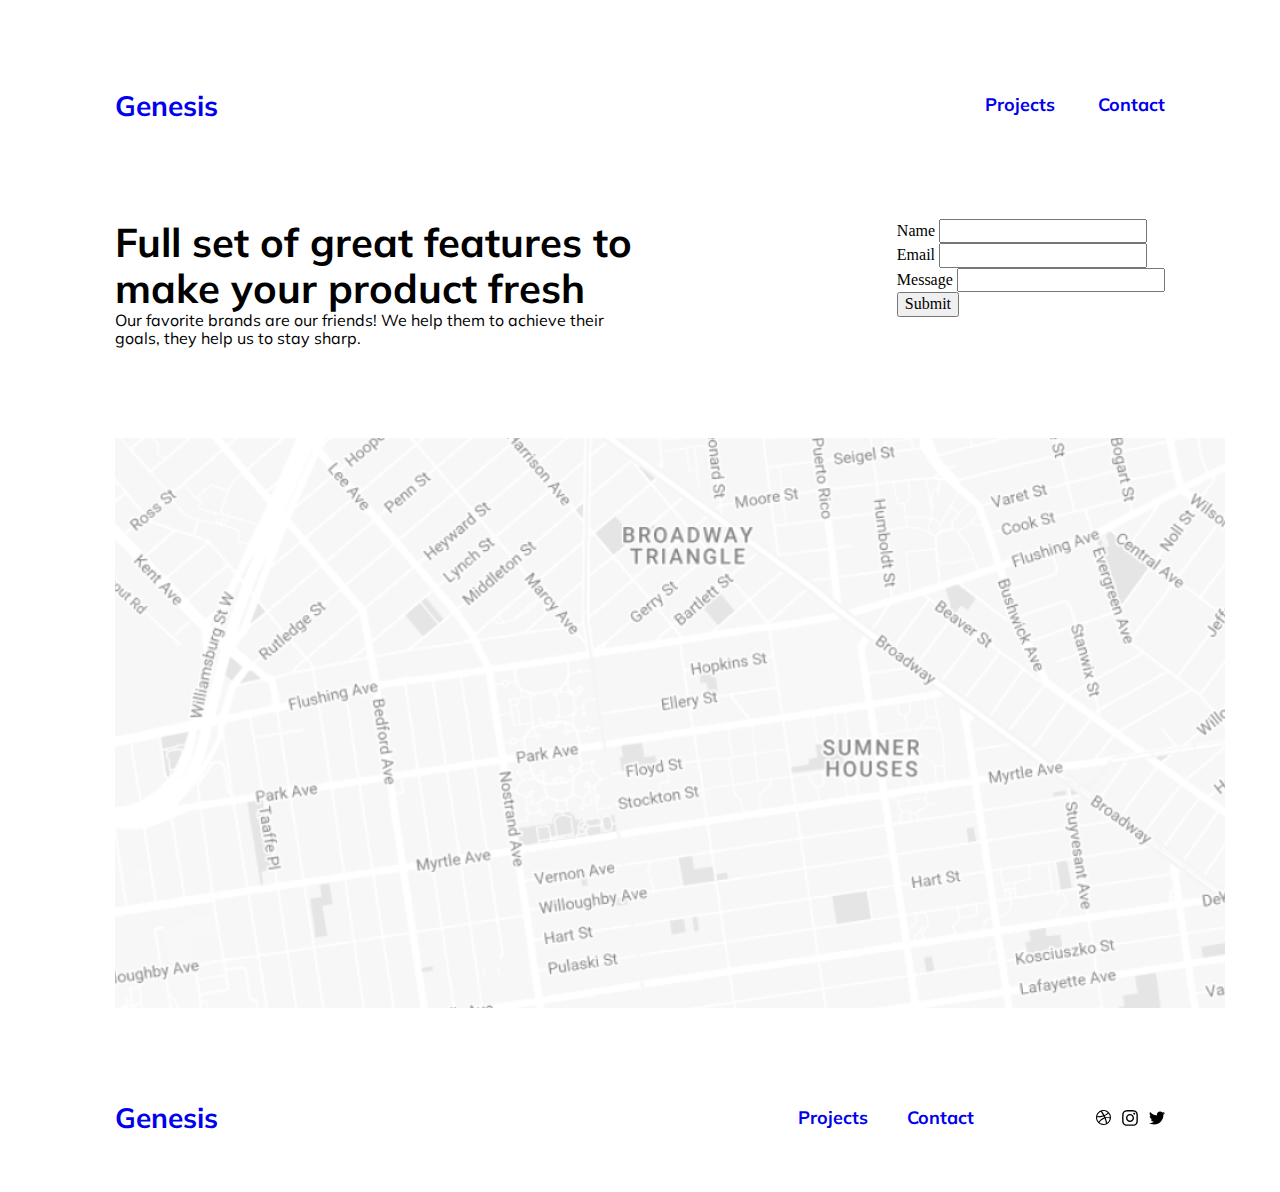
==== contact.html @ 85f616a1 "contact page has all elements and is nearly styled, only the form needs styling" ====
<!DOCTYPE html>
<html lang="en">
<head>
    <meta charset="UTF-8">
    <meta name="viewport" content="width=device-width, initial-scale=1.0">
    <title>Genesis - Contact</title>
    <link rel="stylesheet" href="styles/normalize.css">
    <link rel="preconnect" href="https://fonts.googleapis.com">
    <link rel="preconnect" href="https://fonts.gstatic.com" crossorigin>
    <link href="https://fonts.googleapis.com/css2?family=Mulish:ital,wght@0,200..1000;1,200..1000&display=swap" rel="stylesheet">
    <link rel="stylesheet" href="styles/contact.css">
</head>
<body>
    <header class="header">
        <nav class="header-nav">
            <div class="header-nav-left">
                <a href="./index.html" class="home-btn logo">Genesis</a>
            </div>    
            <div class="nav-bar-right">
                <a href="./projects.html" class="nav-btn">Projects</a>
                <a href="./contact.html" class="nav-btn">Contact</a>
            </div>
        </nav>
    </header>
    <main>
        <div class="contact-topsection">
            <div class="text_container">
                <p class="text-title">
                    Full set of great
                    features to make your
                    product fresh
                </p>
                <p class="text-info">
                    Our favorite brands are
                    our friends! We help 
                    them to achieve their 
                    goals, they help us to 
                    stay sharp.
                </p>
            </div>
            <div class="contactform">
                <form action="#">
                    <div class="form-name">
                        <label for="name">Name</label>
                        <input type="text" id="name" name="name">
                    </div>
                    <div class="form-email">
                        <label for="email">Email</label>
                        <input type="text" id="email" name="email">
                    </div>
                    <div class="form-message">
                        <label for="message">Message</label>
                        <input type="text" id="message" name="message">
                    </div>
                    <div class="submit">
                        <input type="submit" value="Submit">
                    </div>
                </form>
            </div>
        </div>
        <div class="map_container">
            <img src="images/contact-page-imgs/Map.png" alt="map-img">
        </div>
    </main>
    <footer class="footer">
        <nav class="footer-nav">
            <div class="footer-nav-left">
                <a href="./index.html" class="home-btn logo">Genesis</a>
            </div>    
            <div class="footer-nav-right">
                <a href="./projects.html" class="nav-btn">Projects</a>
                <a href="./contact.html" class="nav-btn">Contact</a>
            </div>
            <div class="social">
                <img class="social-btn-1" src="/images/svg/dribble-brand-wire.svg" alt="dribble_logo">
                <img class="social-btn-2" src="images/svg/instagram-brands-solid.svg" alt="instagram_logo">
                <img class="social-btn-3" src="images/svg/twitter-brands-solid.svg" alt="twitter_logo">
            </div>
        </nav>
    </footer>

</body>
</html>
---- styles/contact.css ----
.header {
  height: 3vh;
  margin-left: 9%;
  margin-right: 9%;
  margin-top: 7%;
}

.header-nav {
  display: flex;
  justify-content: space-between;
  align-items: center;
}

.header-nav-right {
  display: flex;
  justify-content: space-between;
}

.logo {
  font-family: "Mulish", sans-serif;
  font-size: 28px;
  font-weight: 700;
}

.nav-btn {
  font-family: "Mulish", sans-serif;
  font-size: 18px;
  font-weight: 700;
  margin-left: 3vw;
}

.footer {
  height: 10vh;
  margin-left: 9%;
  margin-right: 9%;
  margin-top: 7%;
}

.footer-nav {
  display: flex;
  justify-content: space-between;
  align-items: center;
}

.footer-nav-right {
  display: flex;
  justify-content: space-between;
  margin-left: 40%;
}

.logo {
  font-size: 28px;
  font-weight: 700;
  text-decoration: none;
}

.nav-btn {
  font-size: 18px;
  font-weight: 700;
  margin-left: 3vw;
  text-decoration: none;
}

.social {
  display: flex;
  align-items: center;
}

.social-btn-1 {
  height: 15px;
  width: 15px;
}

.social-btn-2 {
  margin-left: 10px;
  height: 18px;
  width: 18px;
}

.social-btn-3 {
  margin-left: 10px;
  height: 20px;
  width: 16px;
}

body {
  width: 100%;
  height: 100vh;
}

main {
  margin-top: 8%;
  margin-left: 9%;
  margin-right: 9%;
}

.contact-topsection {
  display: flex;
}

.text_container {
  width: 50%;
}

.text_container p {
  margin: 0;
}

.text-title {
  font-family: "Mulish", sans-serif;
  font-size: 40px;
  font-weight: bold;
}

.text-info {
  font-family: "Mulish", sans-serif;
  font-size: 16px;
}

.contactform {
  margin-left: auto;
}

.map_container {
  margin-top: 10vh;
}
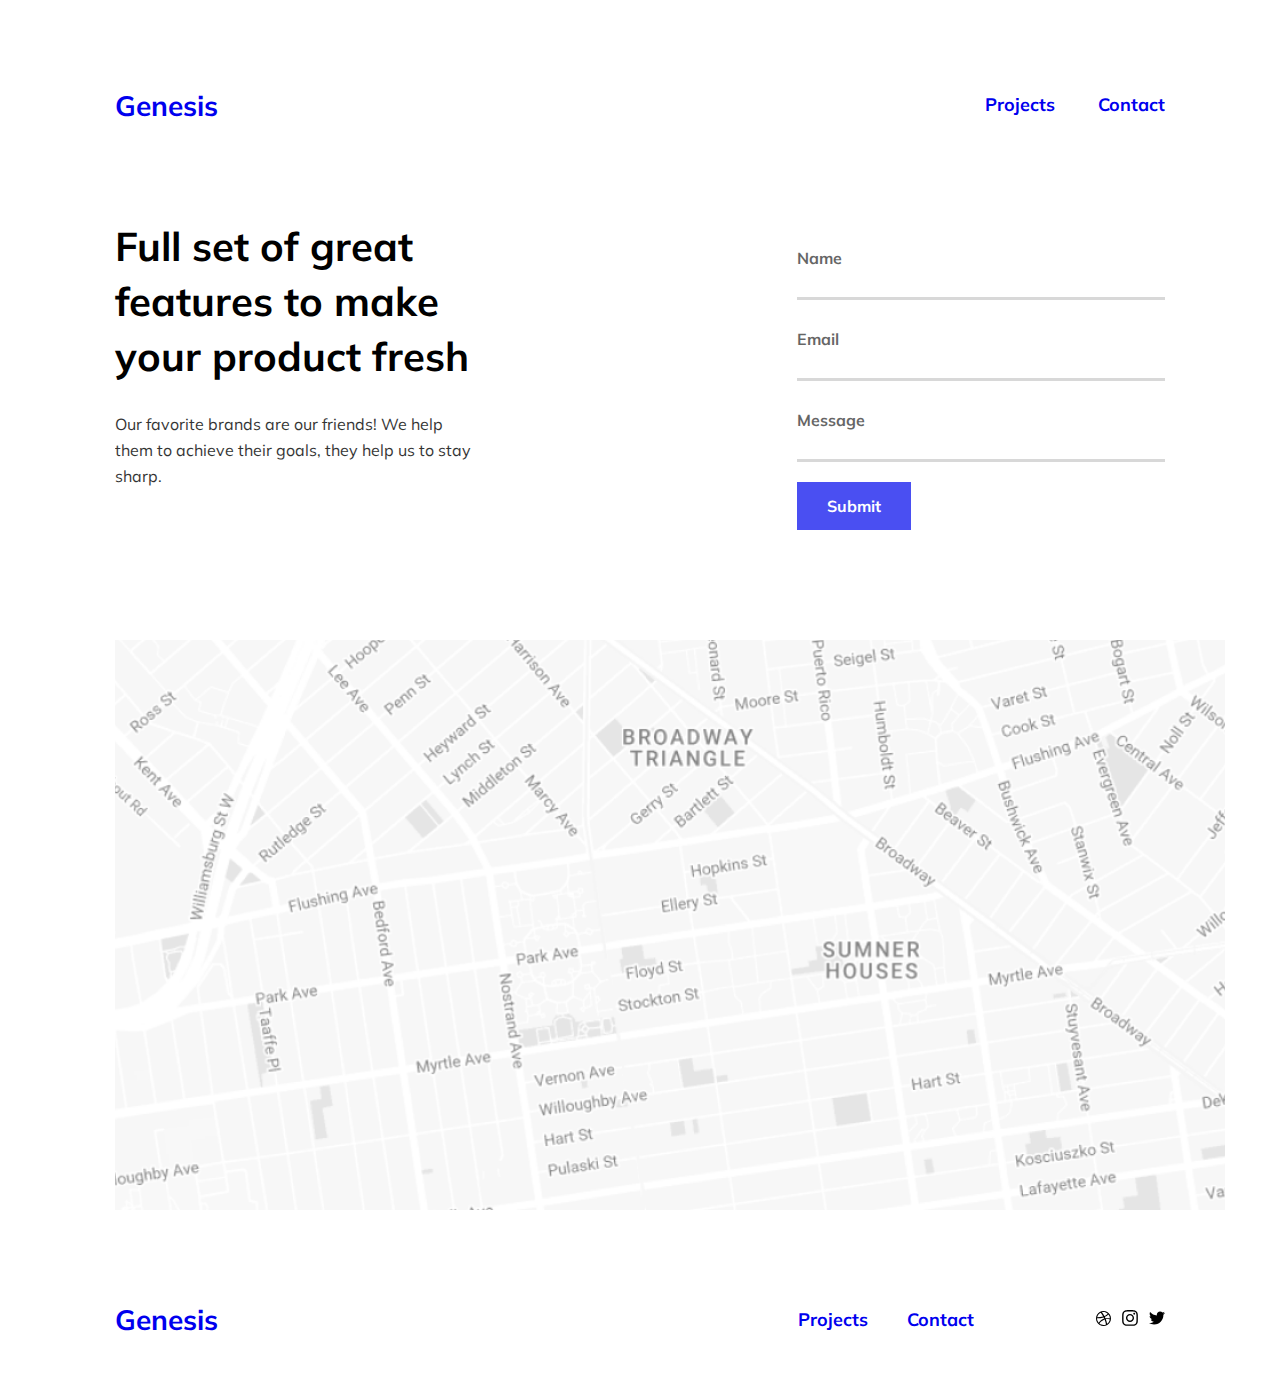
==== commit 520abf4b: "fixed hover effects on the nav and social buttons and finished styling for the form on contact page," ====
--- a/contact.html
+++ b/contact.html
@@ -18,7 +18,7 @@
             </div>    
             <div class="nav-bar-right">
                 <a href="./projects.html" class="nav-btn">Projects</a>
-                <a href="./contact.html" class="nav-btn">Contact</a>
+                <a href="./contact.html" class="nav-btn active-page">Contact</a>
             </div>
         </nav>
     </header>
@@ -72,9 +72,9 @@
                 <a href="./contact.html" class="nav-btn">Contact</a>
             </div>
             <div class="social">
-                <img class="social-btn-1" src="/images/svg/dribble-brand-wire.svg" alt="dribble_logo">
-                <img class="social-btn-2" src="images/svg/instagram-brands-solid.svg" alt="instagram_logo">
-                <img class="social-btn-3" src="images/svg/twitter-brands-solid.svg" alt="twitter_logo">
+                <a href="#"><img class="social-btn-1" src="/images/svg/dribble-brand-wire.svg" alt="dribble_logo"></a>
+                <a href="#"><img class="social-btn-2" src="/images/svg/instagram-brands-solid.svg" alt="instagram_logo"></a>
+                <a href="#"><img class="social-btn-3" src="/images/svg/twitter-brands-solid.svg" alt="twitter_logo"></a>
             </div>
         </nav>
     </footer>
--- a/styles/contact.css
+++ b/styles/contact.css
@@ -29,6 +29,15 @@
   margin-left: 3vw;
 }
 
+.nav-bar-right a:hover {
+  display: inline-block;
+  transform: scale(1.1);
+}
+
+.active-page {
+  text-decoration: underline;
+}
+
 .footer {
   height: 10vh;
   margin-left: 9%;
@@ -46,6 +55,11 @@
   display: flex;
   justify-content: space-between;
   margin-left: 40%;
+}
+
+.footer-nav-right a:hover {
+  display: inline-block;
+  transform: scale(1.1);
 }
 
 .logo {
@@ -83,6 +97,12 @@
   width: 16px;
 }
 
+.social a:hover {
+  display: inline-block;
+  transform: scale(1.1);
+  color: rgba(17, 76, 136, 0.8);
+}
+
 body {
   width: 100%;
   height: 100vh;
@@ -102,23 +122,65 @@
   width: 50%;
 }
 
-.text_container p {
-  margin: 0;
-}
-
 .text-title {
   font-family: "Mulish", sans-serif;
   font-size: 40px;
   font-weight: bold;
+  line-height: 55px;
+  width: 80%;
+  margin: 0;
 }
 
 .text-info {
   font-family: "Mulish", sans-serif;
   font-size: 16px;
+  line-height: 26px;
+  opacity: 80%;
+  width: 70%;
+  margin-top: 3vh;
 }
 
 .contactform {
   margin-left: auto;
+  width: 35%;
+}
+
+form div label {
+  font-family: "Mulish", sans-serif;
+  font-size: 16px;
+  font-weight: bold;
+  opacity: 60%;
+}
+
+form div input {
+  border: none;
+}
+
+input[type=text] {
+  font-family: "Mulish", sans-serif;
+  font-size: 16px;
+  font-weight: bold;
+  margin-left: 5px;
+  height: 4vh;
+}
+
+form div {
+  border-bottom: solid;
+  border-color: #D8D8D8;
+  padding: 20px 0px;
+}
+
+form div:last-child {
+  border: none;
+}
+
+.submit input {
+  padding: 15px 30px;
+  background-color: #4A4FF2;
+  color: white;
+  font-family: "Mulish", sans-serif;
+  font-size: 16px;
+  font-weight: bold;
 }
 
 .map_container {
